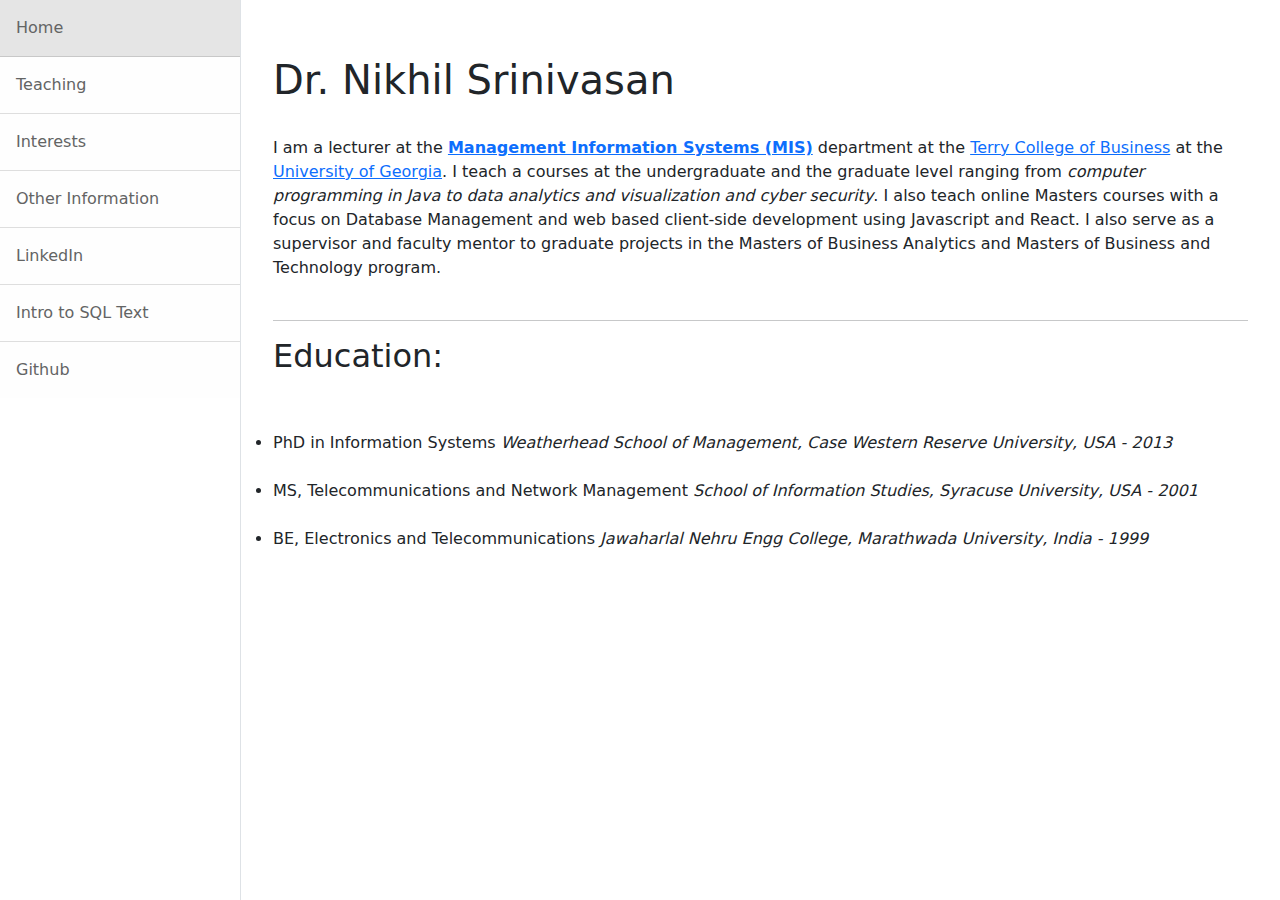
==== index.html @ 370f7d67 "More files" ====
<!DOCTYPE html>
<html lang="en">

<head>
    <meta charset="utf-8" />
    <meta name="viewport" content="width=device-width, initial-scale=1, shrink-to-fit=no" />
    <script src="https://platform.linkedin.com/badges/js/profile.js" async defer type="text/javascript"></script>
    <meta name="description" content="" />
    <meta name="author" content="" />
    <title>Nikhil Srinivasan - Lecturer - UGA</title>
    <!-- Favicon-->
    <link rel="icon" type="image/x-icon" href="assets/favicon.ico" />
    <!-- Core theme CSS (includes Bootstrap)-->
    <link href="css/styles.css" rel="stylesheet" />

</head>

<body>
    <div class="d-flex" id="wrapper">
        <!-- Sidebar-->
        <div class="border-end bg-white" id="sidebar-wrapper">
            <div class="list-group list-group-flush">
                <a class="list-group-item list-group-item-action list-group-item-light p-3" href="index.html">Home</a>
                <a class="list-group-item list-group-item-action list-group-item-light p-3"
                    href="teaching.html">Teaching</a>
                <a class="list-group-item list-group-item-action list-group-item-light p-3"
                    href="interests.html">Interests</a>
                <a class="list-group-item list-group-item-action list-group-item-light p-3" href="otherinfo.html">Other
                    Information</a>
                <a class="list-group-item list-group-item-action list-group-item-light p-3" target="blank"
                    href="http://www.linkedin.com/in/nikhil-srinivasan">LinkedIn</a>
                <a class="list-group-item list-group-item-action list-group-item-light p-3" target="blank"
                    href="https://elasticbeanstalk-us-east-1-712866102994.s3.amazonaws.com/sqltext/data-management-databases-and-organizations.html">Intro
                    to
                    SQL Text</a>
                <a class="list-group-item list-group-item-action list-group-item-light p-3" href=""
                    target="blank">Github</a>
            </div>
        </div>
        <!-- Page content wrapper-->
        <div id="page-content-wrapper">
            <!-- Top navigation-->
            <!-- Page content-->
            <div class="container-fluid">
                <h1 class="mt-4">Dr. Nikhil Srinivasan</h1><br>
                <div>
                    <p>
                        I am a lecturer at the <b><a href="">Management Information Systems (MIS)</a></b> department at
                        the <a href="https://www.terry.uga.edu/">Terry College of Business</a> at the <a
                            href="">University of Georgia</a>. I teach a courses at the undergraduate
                        and the graduate level ranging from <i>computer programming in Java to data analytics and
                            visualization and cyber security</i>. I also teach
                        online Masters courses with a focus on Database Management and web based client-side development
                        using Javascript and React. I also serve as a supervisor and faculty mentor to graduate projects
                        in the Masters of Business Analytics and Masters of Business and Technology program.<br><br>
                    </p>
                </div>
                <hr>
                <p>
                <h2>Education:</h2><br><br>
                <li>PhD in Information Systems <i>Weatherhead School of Management, Case Western Reserve University, USA
                        - 2013 </i></li><br>
                <li>MS, Telecommunications and Network Management <i> School of Information Studies, Syracuse
                        University, USA - 2001</i></li><br>
                <li>BE, Electronics and Telecommunications <i> Jawaharlal Nehru Engg College, Marathwada University,
                        India - 1999</i></li><br>


                </p>
                <br>
                <br>
                <div class="badge-base LI-profile-badge" data-locale="en_US" data-size="medium" data-theme="light"
                    data-type="HORIZONTAL" data-vanity="nikhil-srinivasan" data-version="v1"><a
                        class="badge-base__link LI-simple-link"
                        href="https://www.linkedin.com/in/nikhil-srinivasan?trk=profile-badge"></a></div>

            </div>
        </div>
    </div>
    <!-- Bootstrap core JS-->
    <script src="https://cdn.jsdelivr.net/npm/bootstrap@5.1.0/dist/js/bootstrap.bundle.min.js"></script>
    <!-- Core theme JS-->
    <script src="js/scripts.js"></script>
</body>

</html>
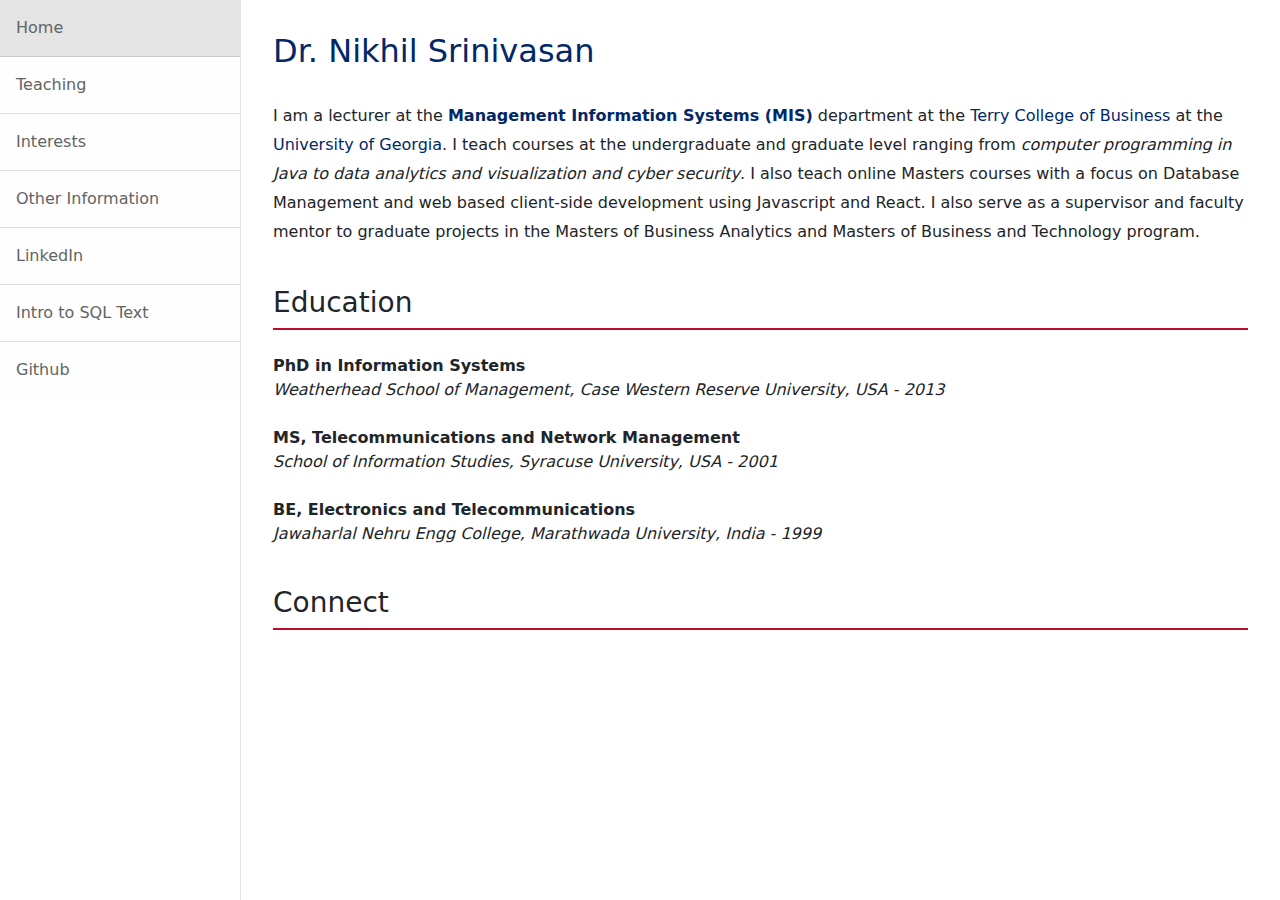
==== commit 2517ab5e: "More edits" ====
--- a/index.html
+++ b/index.html
@@ -31,49 +31,55 @@
                     href="http://www.linkedin.com/in/nikhil-srinivasan">LinkedIn</a>
                 <a class="list-group-item list-group-item-action list-group-item-light p-3" target="blank"
                     href="https://elasticbeanstalk-us-east-1-712866102994.s3.amazonaws.com/sqltext/data-management-databases-and-organizations.html">Intro
-                    to
-                    SQL Text</a>
-                <a class="list-group-item list-group-item-action list-group-item-light p-3" href=""
-                    target="blank">Github</a>
+                    to SQL Text</a>
+                <a class="list-group-item list-group-item-action list-group-item-light p-3"
+                    href="https://github.com/SrinivasanNikhil" target="blank">Github</a>
             </div>
         </div>
         <!-- Page content wrapper-->
         <div id="page-content-wrapper">
-            <!-- Top navigation-->
             <!-- Page content-->
             <div class="container-fluid">
-                <h1 class="mt-4">Dr. Nikhil Srinivasan</h1><br>
-                <div>
-                    <p>
-                        I am a lecturer at the <b><a href="">Management Information Systems (MIS)</a></b> department at
-                        the <a href="https://www.terry.uga.edu/">Terry College of Business</a> at the <a
-                            href="">University of Georgia</a>. I teach a courses at the undergraduate
-                        and the graduate level ranging from <i>computer programming in Java to data analytics and
-                            visualization and cyber security</i>. I also teach
-                        online Masters courses with a focus on Database Management and web based client-side development
-                        using Javascript and React. I also serve as a supervisor and faculty mentor to graduate projects
-                        in the Masters of Business Analytics and Masters of Business and Technology program.<br><br>
-                    </p>
-                </div>
-                <hr>
-                <p>
-                <h2>Education:</h2><br><br>
-                <li>PhD in Information Systems <i>Weatherhead School of Management, Case Western Reserve University, USA
-                        - 2013 </i></li><br>
-                <li>MS, Telecommunications and Network Management <i> School of Information Studies, Syracuse
-                        University, USA - 2001</i></li><br>
-                <li>BE, Electronics and Telecommunications <i> Jawaharlal Nehru Engg College, Marathwada University,
-                        India - 1999</i></li><br>
+                <section id="home">
+                    <h2>Dr. Nikhil Srinivasan</h2>
+                    <div>
+                        <p>
+                            I am a lecturer at the <b><a
+                                    href="https://www.terry.uga.edu/academics/offices/management-information-systems">Management
+                                    Information Systems (MIS)</a></b> department at
+                            the <a href="https://www.terry.uga.edu/">Terry College of Business</a> at the <a
+                                href="https://www.uga.edu">University of Georgia</a>. I teach courses at the
+                            undergraduate
+                            and graduate level ranging from <i>computer programming in Java to data analytics and
+                                visualization and cyber security</i>. I also teach
+                            online Masters courses with a focus on Database Management and web based client-side
+                            development
+                            using Javascript and React. I also serve as a supervisor and faculty mentor to graduate
+                            projects
+                            in the Masters of Business Analytics and Masters of Business and Technology program.
+                        </p>
+                    </div>
 
+                    <h3>Education</h3>
+                    <ul>
+                        <li><strong>PhD in Information Systems</strong><br>
+                            <i>Weatherhead School of Management, Case Western Reserve University, USA - 2013</i>
+                        </li>
+                        <li><strong>MS, Telecommunications and Network Management</strong><br>
+                            <i>School of Information Studies, Syracuse University, USA - 2001</i>
+                        </li>
+                        <li><strong>BE, Electronics and Telecommunications</strong><br>
+                            <i>Jawaharlal Nehru Engg College, Marathwada University, India - 1999</i>
+                        </li>
+                    </ul>
 
-                </p>
-                <br>
-                <br>
-                <div class="badge-base LI-profile-badge" data-locale="en_US" data-size="medium" data-theme="light"
-                    data-type="HORIZONTAL" data-vanity="nikhil-srinivasan" data-version="v1"><a
-                        class="badge-base__link LI-simple-link"
-                        href="https://www.linkedin.com/in/nikhil-srinivasan?trk=profile-badge"></a></div>
-
+                    <h3>Connect</h3>
+                    <div class="badge-base LI-profile-badge" data-locale="en_US" data-size="medium" data-theme="light"
+                        data-type="HORIZONTAL" data-vanity="nikhil-srinivasan" data-version="v1">
+                        <a class="badge-base__link LI-simple-link"
+                            href="https://www.linkedin.com/in/nikhil-srinivasan?trk=profile-badge"></a>
+                    </div>
+                </section>
             </div>
         </div>
     </div>
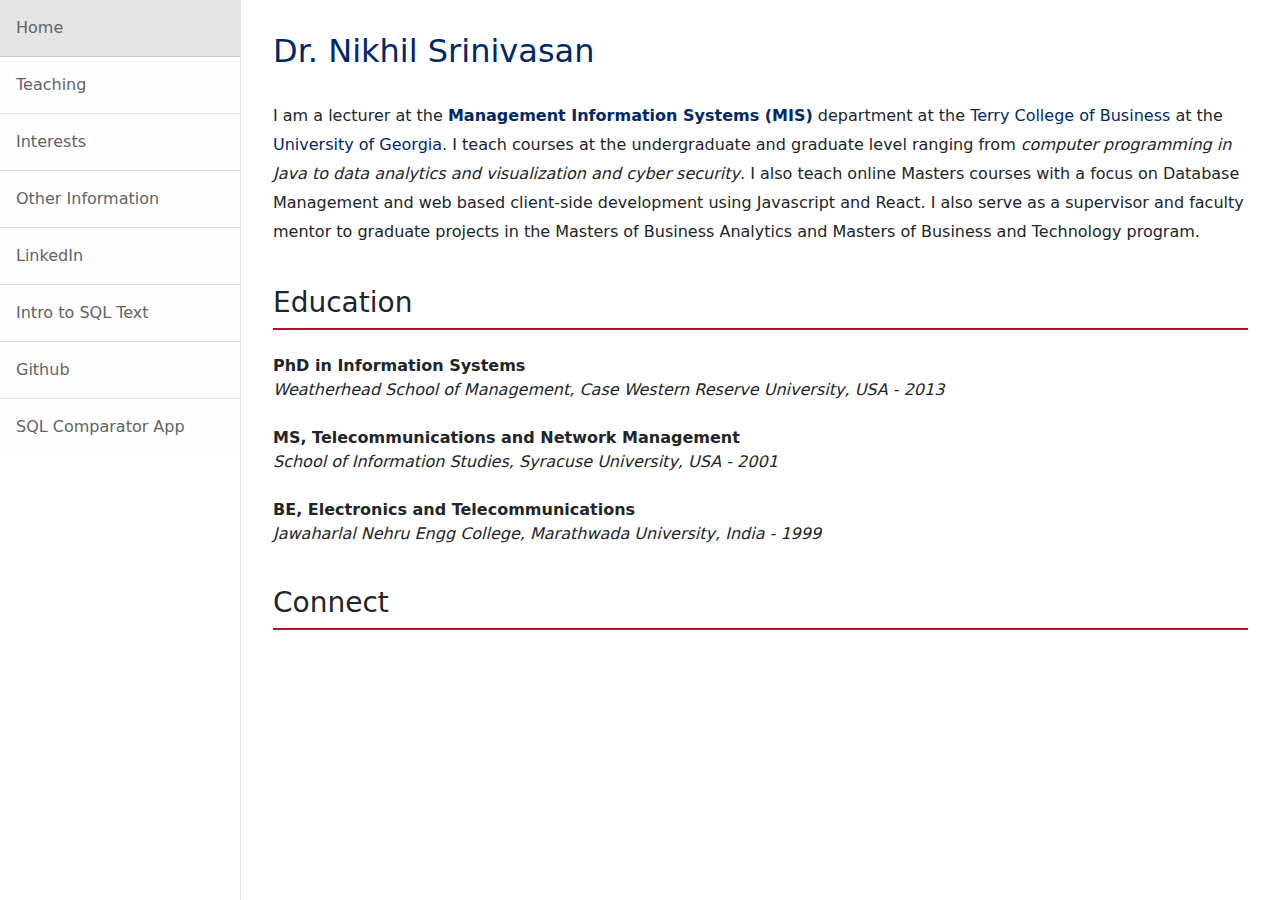
==== commit 04125ad0: "More edits" ====
--- a/index.html
+++ b/index.html
@@ -12,6 +12,8 @@
     <link rel="icon" type="image/x-icon" href="assets/favicon.ico" />
     <!-- Core theme CSS (includes Bootstrap)-->
     <link href="css/styles.css" rel="stylesheet" />
+    <script> window.risposeWidgetId = "q91pmakq9c9w" </script>
+    <script defer src="https://rispose.com/cdn/script.js"></script>
 
 </head>
 
@@ -34,6 +36,8 @@
                     to SQL Text</a>
                 <a class="list-group-item list-group-item-action list-group-item-light p-3"
                     href="https://github.com/SrinivasanNikhil" target="blank">Github</a>
+                <a class="list-group-item list-group-item-action list-group-item-light p-3"
+                    href="https://comparator.nsrinivasan.com" target="blank">SQL Comparator App</a>
             </div>
         </div>
         <!-- Page content wrapper-->
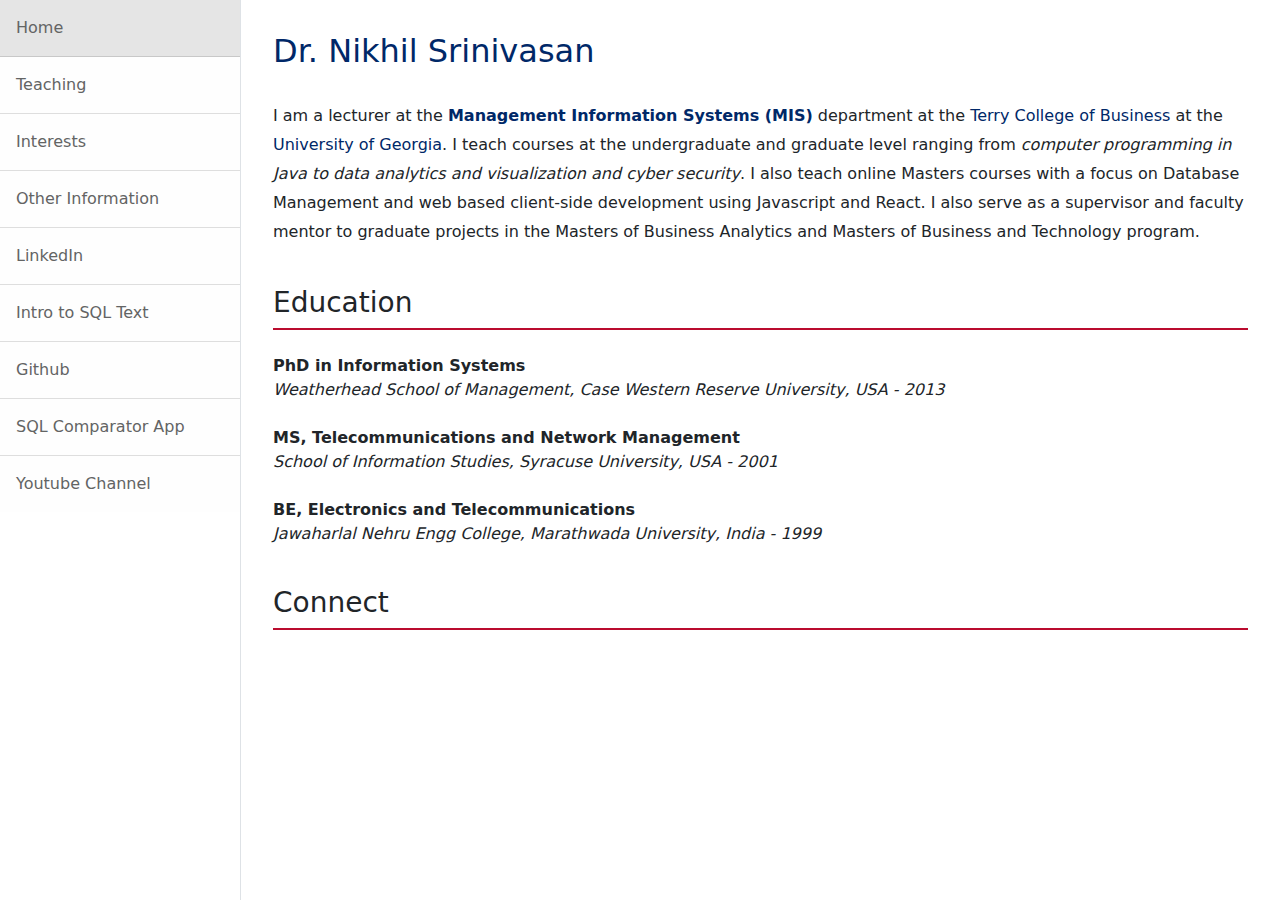
==== commit 470581ce: "Added youtube info" ====
--- a/index.html
+++ b/index.html
@@ -14,7 +14,15 @@
     <link href="css/styles.css" rel="stylesheet" />
     <script> window.risposeWidgetId = "q91pmakq9c9w" </script>
     <script defer src="https://rispose.com/cdn/script.js"></script>
+    <!-- Google tag (gtag.js) -->
+    <script async src="https://www.googletagmanager.com/gtag/js?id=G-0GQC7VFLY5"></script>
+    <script>
+        window.dataLayer = window.dataLayer || [];
+        function gtag() { dataLayer.push(arguments); }
+        gtag('js', new Date());
 
+        gtag('config', 'G-0GQC7VFLY5');
+    </script>
 </head>
 
 <body>
@@ -38,6 +46,8 @@
                     href="https://github.com/SrinivasanNikhil" target="blank">Github</a>
                 <a class="list-group-item list-group-item-action list-group-item-light p-3"
                     href="https://comparator.nsrinivasan.com" target="blank">SQL Comparator App</a>
+                <a class="list-group-item list-group-item-action list-group-item-light p-3"
+                    href="https://youtube.com/@nikhilsrinivasan?si=v5dGbVIqgSpZ-VcL" target="blank">Youtube Channel</a>
             </div>
         </div>
         <!-- Page content wrapper-->
